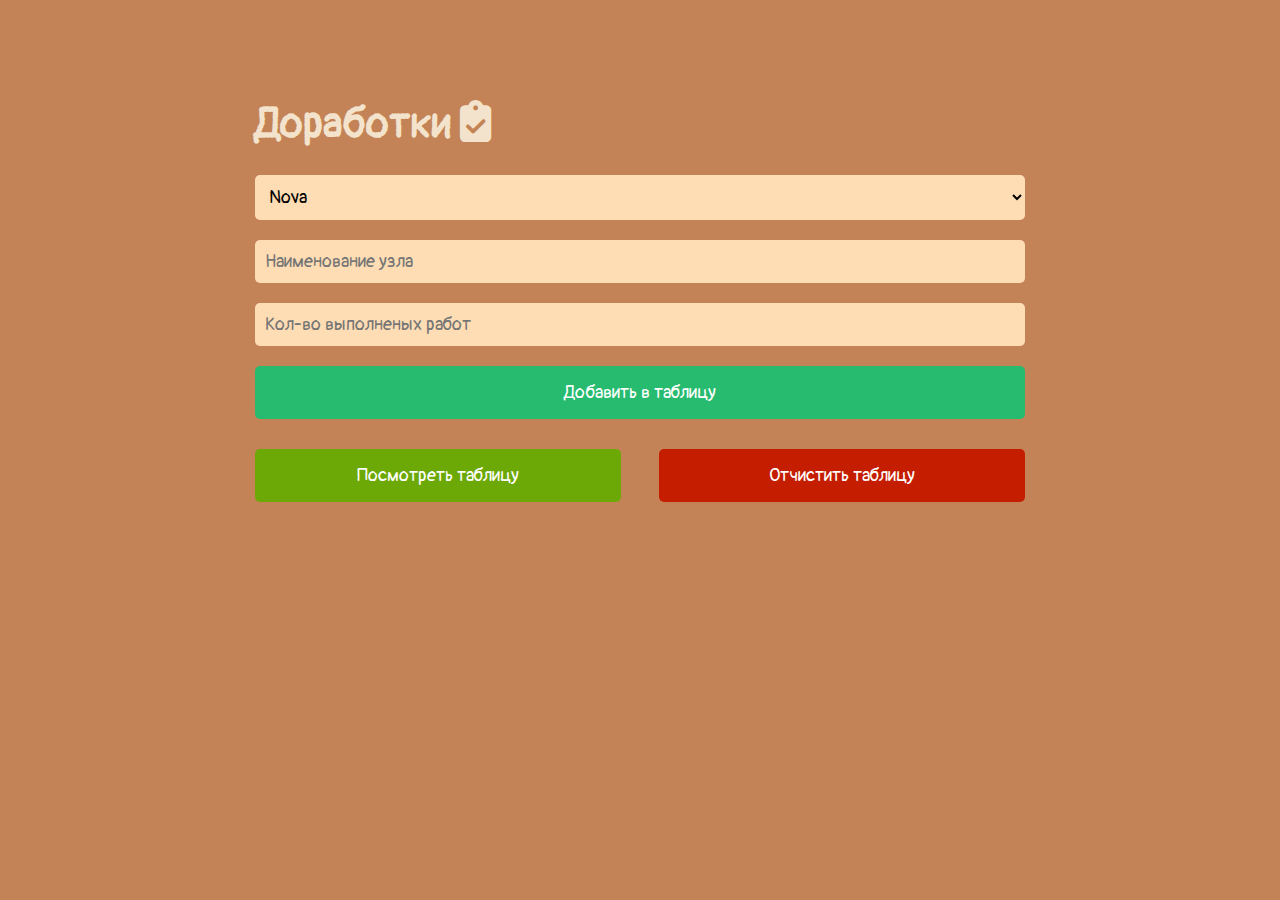
==== index2.html @ a25728b0 "add function look table" ====
<!DOCTYPE html>
<html lang="en">
<head>
    <meta charset="UTF-8">
    <meta http-equiv="X-UA-Compatible" content="IE=edge">
    <meta name="viewport" content="width=device-width, initial-scale=1.0">
    <link rel="stylesheet" href="https://cdnjs.cloudflare.com/ajax/libs/font-awesome/6.1.2/css/all.min.css">
    <link rel="stylesheet" href="css/style.css">
    <title>My project</title>
</head>
<body>
    <main class="main">
        <div class="wrapper">
            <div class="form-container">
                <h1 class="title">Доработки <i class="fas fa-clipboard-check"></i></h1>
                <form class="form">
                    <select name="Engine" id="select" class="select-menu inp">
                        <option value="Nova" class="select__item">Nova</option>
                        <option value="Acros 585" class="select__item">Acros 585</option>
                        <option value="Acros 550" class="select__item">Acros 550</option>
                        <option value="Vector" class="select__item">Vector</option>
                    </select>
                    <input type="text" id="knot" placeholder="Наименование узла" class="input__knot inp">
                    <input type="text" id="count" placeholder="Кол-во выполненых работ" class="input__count inp">
                    <button type="button" id="btn" class="form__button button">Добавить в таблицу</button>
                </form>
                <div class="table-button">
                    <button type="button" id="lookBtn" class="button btn-look">Посмотреть таблицу</button>
                    <button type="button" class="button btn-clear">Отчистить таблицу</button>
                </div>
            </div>
        </div>
    </main>

    <script src="js/index2.js"></script>
</body>
</html>
---- css/style.css ----
/*@import url('https://fonts.googleapis.com/css2?family=Itim&display=swap');*/
/*@import url('https://fonts.googleapis.com/css2?family=Caveat:wght@400;700&display=swap');*/

@import url('https://fonts.googleapis.com/css2?family=Pangolin&display=swap');


html, body, div, span, applet, object, iframe,
h1, h2, h3, h4, h5, h6, p, blockquote, pre,
a, abbr, acronym, address, big, cite, code,
del, dfn, em, img, ins, kbd, q, s, samp,
small, strike, strong, sub, sup, tt, var,
b, u, i, center,
dl, dt, dd, ol, ul, li,
fieldset, form, label, legend,
table, caption, tbody, tfoot, thead, tr, th, td,
article, aside, canvas, details, embed, 
figure, figcaption, footer, header, hgroup, 
menu, nav, output, ruby, section, summary,
time, mark, audio, video {
	margin: 0;
	padding: 0;
	border: 0;
	font-size: 100%;
	font: inherit;
	vertical-align: baseline;
}
/* HTML5 display-role reset for older browsers */
article, aside, details, figcaption, figure, 
footer, header, hgroup, menu, nav, section {
	display: block;
}

a {
    text-decoration: none;
}

body {
	line-height: 1;
}
ol, ul {
	list-style: none;
}
blockquote, q {
	quotes: none;
}
blockquote:before, blockquote:after,
q:before, q:after {
	content: '';
	content: none;
}
table {
	border-collapse: collapse;
	border-spacing: 0;
}


html {
    box-sizing: border-box;
}
*,::after,::before {
    box-sizing: inherit;
}

body{
    font-family: 'Pangolin', cursive;
    font-size: 18px;
    background-color: rgb(195, 131, 86);
    color: rgb(244, 227, 204);
}

.main {
    padding-top: 100px;
}

.wrapper {
    max-width: 800px;
    margin: 0 auto;
    padding: 0px 15px;
}

.form-container {
    width: 100%;
    height: 100%;
}

.title {
    font-size: 42px;
    font-weight: 700;
    margin-bottom: 30px;
    color: rgb(244, 227, 204);
}

.user-name {
    margin-bottom: 15px;
    font-size: 24px;
    color: rgb(244, 227, 204);
}

.form {
    display: flex;
    flex-direction: column;
    gap: 20px;
    margin-bottom: 30px;
}

.inp {
    font-family: 'Pangolin', cursive;
    font-size: 18px;
    padding: 10px;
    border: 0;
    border-radius: 5px;
    background-color: rgb(255, 221, 180);
    
}

.inp:hover, .inp:active, .inp:focus {
    outline: none;
    box-shadow: 0px 0px 5px 3px rgba(191, 230, 19, 0.467);
}



.button {
    font-family: 'Pangolin', cursive;
    font-size: 18px;
    padding: 15px;
    color: #fff;
    border: 0;
    border-radius: 5px;
}

.form__button{
    background-color: rgb(39, 187, 111);
    transition: ease all .2s;
}

.form__button:hover, .form__button:active, .form__button:focus {
    background-color: rgb(29, 139, 82);
}

.table-button{
    width: 100%;
    height: 100%;
    display: flex;
    gap: 5%;
}


.btn-look {
    width: 50%;
    background-color: rgb(109, 169, 6);
    transition: ease all .2s;
}

.btn-look:hover, .btn-look:active, .btn-look:focus {
    background-color: rgb(91, 134, 15);
}

.btn-clear {
    width: 50%;
    background-color: rgb(196, 29, 0);
    transition: ease all .2s;
}

.btn-clear:hover, .btn-clear:active, .btn-clear:focus {
    background-color: rgb(145, 33, 13);
}
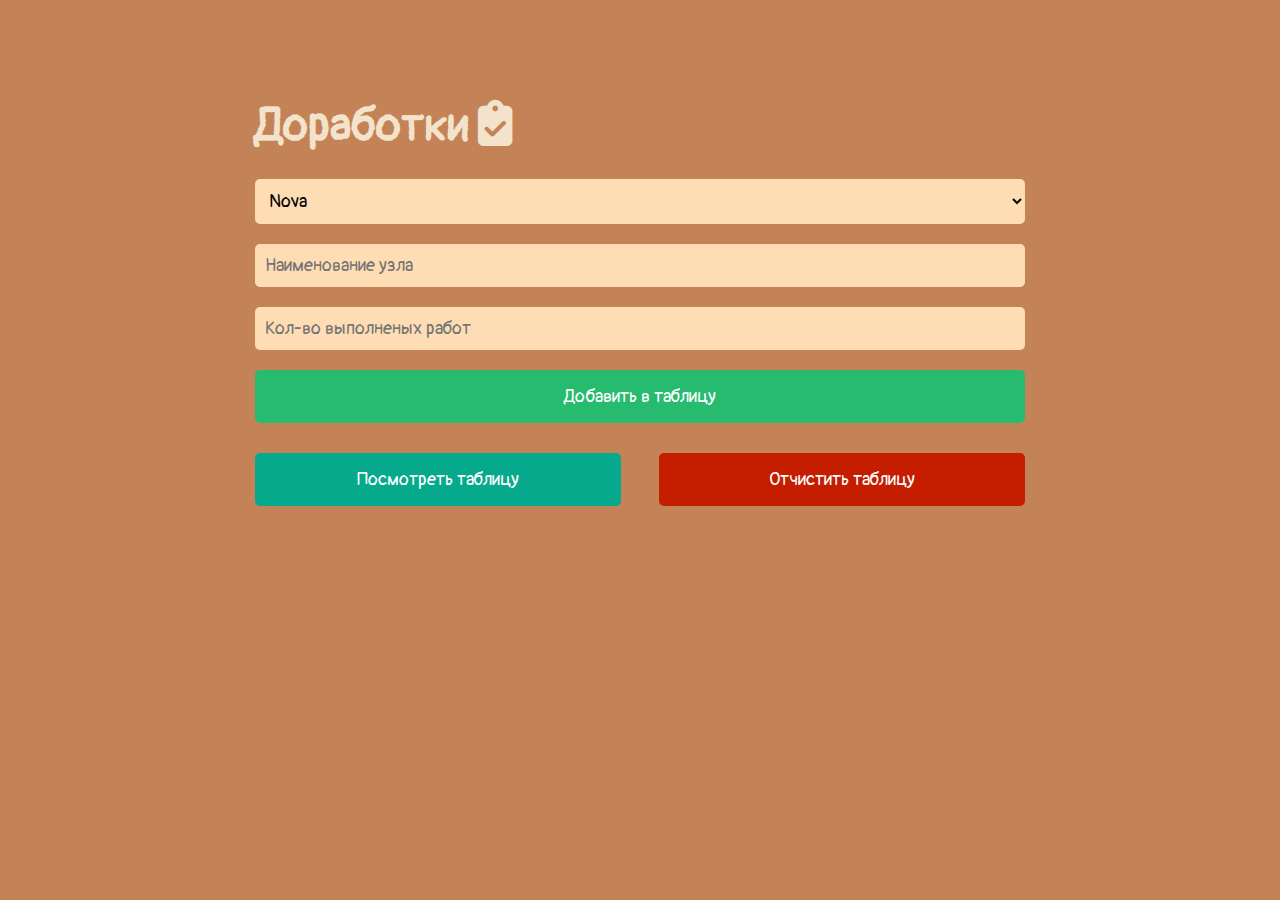
==== commit dbf7a8ca: "изменил цвет кнопки, добавил и скрыл таблицу в верстку" ====
--- a/index2.html
+++ b/index2.html
@@ -24,9 +24,16 @@
                     <input type="text" id="count" placeholder="Кол-во выполненых работ" class="input__count inp">
                     <button type="button" id="btn" class="form__button button">Добавить в таблицу</button>
                 </form>
+                <table id="tbl" class="table">
+                    <tr class="table-title">
+                        <th class="table-item">Двигатель</th>
+                        <th class="table-item">Узел доработки</th>
+                        <th class="table-item">Кол-во</th>
+                    </tr>
+                </table>
                 <div class="table-button">
                     <button type="button" id="lookBtn" class="button btn-look">Посмотреть таблицу</button>
-                    <button type="button" class="button btn-clear">Отчистить таблицу</button>
+                    <button type="button" id="clearBtn" class="button btn-clear">Отчистить таблицу</button>
                 </div>
             </div>
         </div>
--- a/css/style.css
+++ b/css/style.css
@@ -84,14 +84,14 @@
 }
 
 .title {
-    font-size: 42px;
+    font-size: 46px;
     font-weight: 700;
     margin-bottom: 30px;
     color: rgb(244, 227, 204);
 }
 
 .user-name {
-    margin-bottom: 15px;
+    margin-bottom: 20px;
     font-size: 24px;
     color: rgb(244, 227, 204);
 }
@@ -138,6 +138,13 @@
     background-color: rgb(29, 139, 82);
 }
 
+.table {
+    width: 100%;
+    border: 1px solid #000;
+    margin-bottom: 20px;
+    display: none;
+}
+
 .table-button{
     width: 100%;
     height: 100%;
@@ -148,12 +155,12 @@
 
 .btn-look {
     width: 50%;
-    background-color: rgb(109, 169, 6);
+    background-color: rgb(6, 169, 139);
     transition: ease all .2s;
 }
 
 .btn-look:hover, .btn-look:active, .btn-look:focus {
-    background-color: rgb(91, 134, 15);
+    background-color: rgb(19, 121, 92);
 }
 
 .btn-clear {
